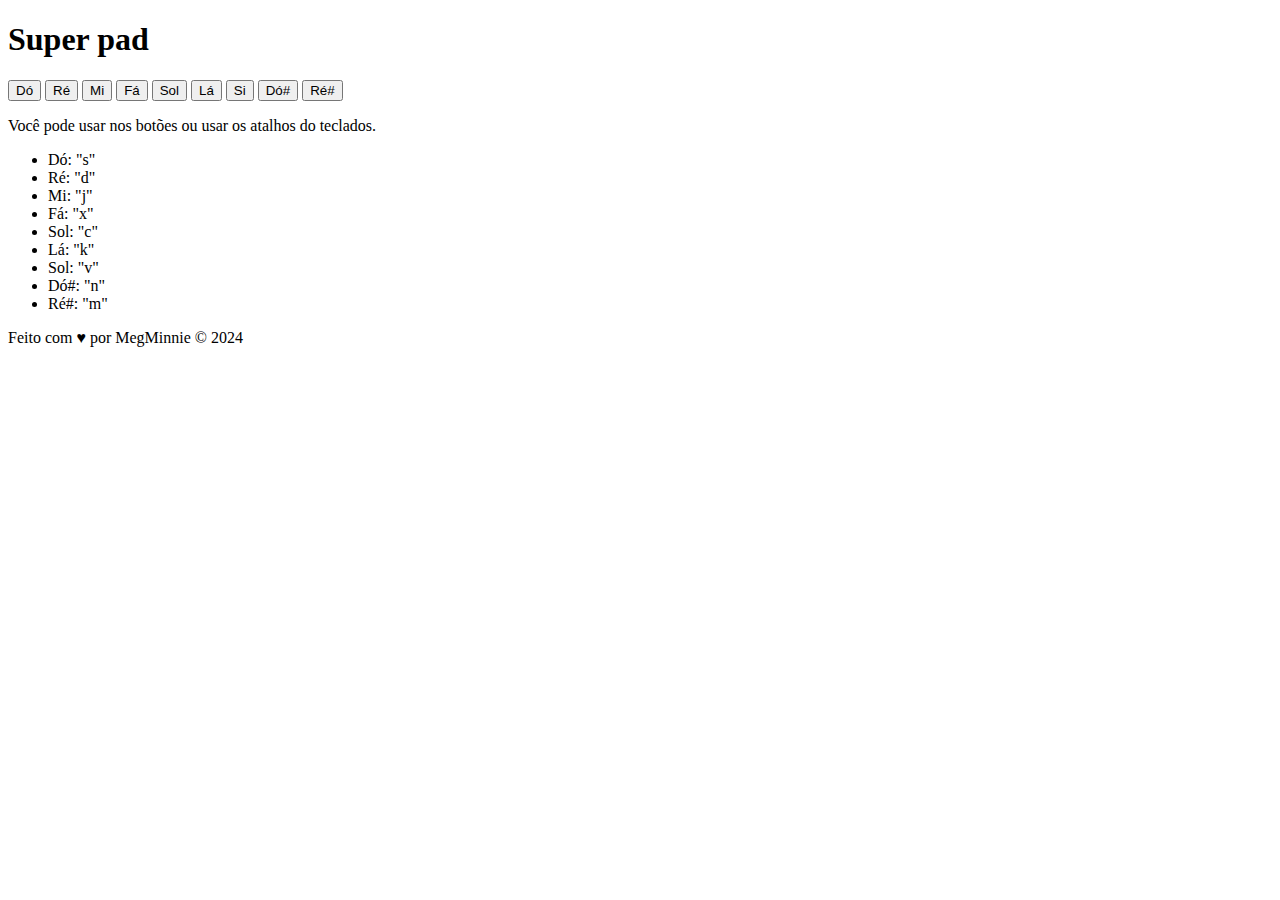
==== index.html @ 97c4cc92 "fix: Resolvi alguns problemas e os arquivos foram movidos para facilitar o deploy" ====
<!DOCTYPE html>
<html lang="pt-br">
  <head>
    <meta charset="UTF-8" />
    <meta name="viewport" content="width=device-width, initial-scale=1.0" />
    <title>Super pad</title>
    <link rel="stylesheet" href="assets/style.css" />
    <link rel="shortcut icon" href="assets/icon.png" type="image/x-icon" />
    <script defer src="assets/app.js"></script>
  </head>
  <body>
    <div class="geral">
      <div class="container">
        <h1 class="titulo">Super pad</h1>
        <div class="meus-botoes">
          <button id="um">Dó</button>
          <button id="dois">Ré</button>
          <button id="tres">Mi</button>
          <button id="quatro">Fá</button>
          <button id="cinco">Sol</button>
          <button id="seis">Lá</button>
          <button id="sete">Si</button>
          <button id="oito">Dó#</button>
          <button id="nove">Ré#</button>
        </div>
      </div>
      <div class="atalhos">
        <p>Você pode usar nos botões ou usar os atalhos do teclados.</p>

        <ul>
          <li>Dó: "s"</li>
          <li>Ré: "d"</li>
          <li>Mi: "j"</li>
          <li>Fá: "x"</li>
          <li>Sol: "c"</li>
          <li>Lá: "k"</li>
          <li>Sol: "v"</li>
          <li>Dó#: "n"</li>
          <li>Ré#: "m"</li>
        </ul>
      </div>
      <footer class="rodape">
        <p>Feito com &hearts; por MegMinnie &copy; 2024</p>
      </footer>
    </div>
  </body>
</html>
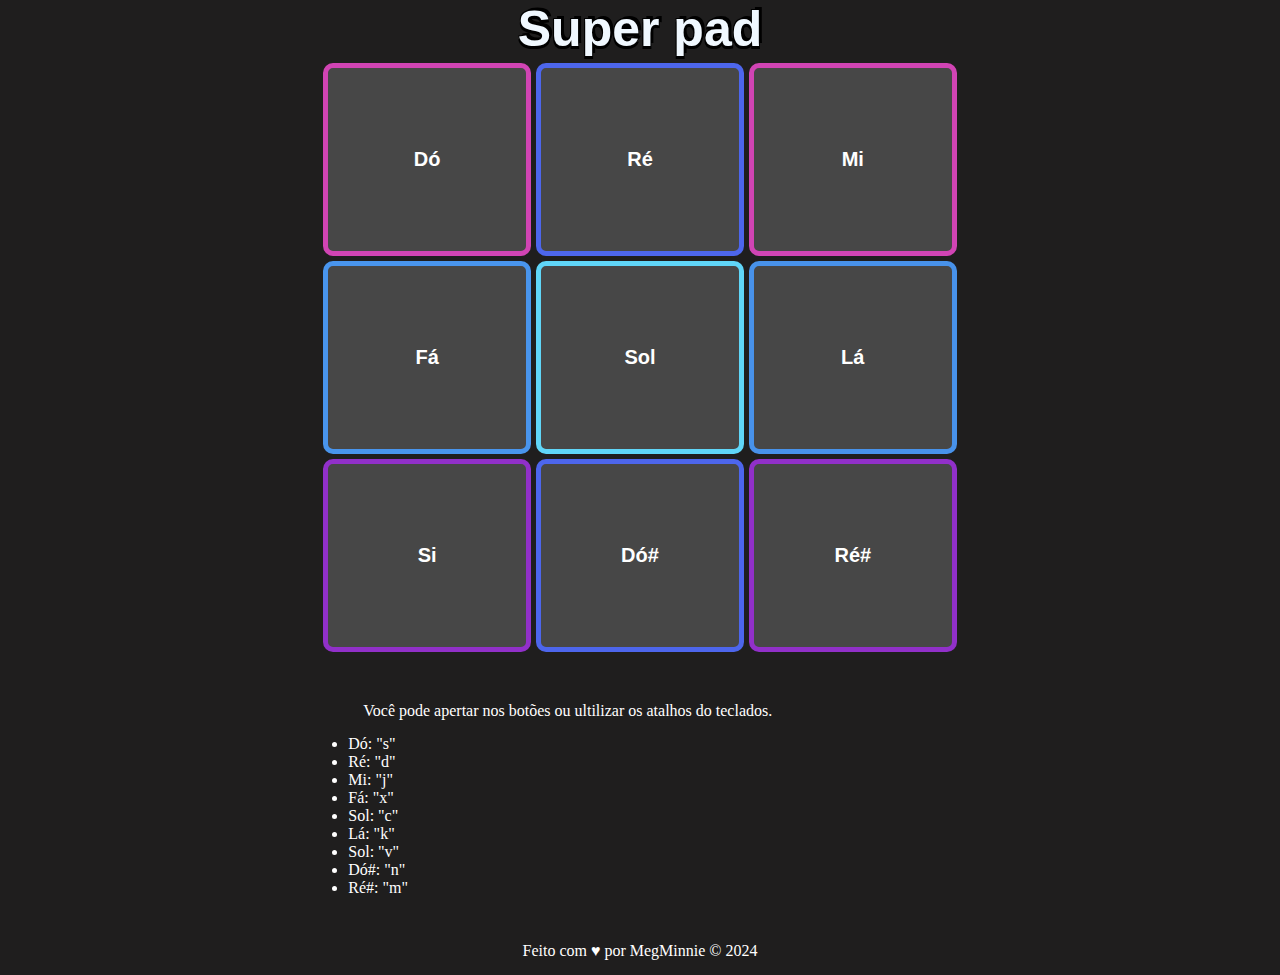
==== commit ffff0874: "Update index.html" ====
--- a/index.html
+++ b/index.html
@@ -25,7 +25,7 @@
         </div>
       </div>
       <div class="atalhos">
-        <p>Você pode usar nos botões ou usar os atalhos do teclados.</p>
+        <p>Você pode apertar nos botões ou ultilizar os atalhos do teclados.</p>
 
         <ul>
           <li>Dó: "s"</li>
--- a/assets/style.css
+++ b/assets/style.css
@@ -0,0 +1,149 @@
+@import url("https://fonts.googleapis.com/css2?family=Roboto:ital,wght@0,100;0,300;0,400;0,500;0,700;0,900;1,100;1,300;1,400;1,500;1,700;1,900&display=swap");
+
+* {
+  box-sizing: border-box;
+  padding: 0%;
+  margin: 0%;
+}
+
+body {
+  align-items: center;
+  display: flex;
+  justify-content: center;
+  min-height: 100svh;
+  background-color: #1f1e1e;
+}
+
+.cotainer {
+  padding: 600px;
+  display: flex;
+  flex-direction: column;
+}
+button {
+  padding: 80px;
+  border: none;
+  border: black 1px solid;
+  border-radius: 10px;
+  font-size: 20px;
+  color: white;
+  font-weight: 900;
+}
+
+#um {
+  border: 5px #d144b4 solid;
+  background-color: #474747;
+}
+
+#um:active {
+  background-color: #d144b4;
+}
+
+#dois {
+  border: 5px #4d66ec solid;
+  background-color: #474747;
+}
+
+#dois:active {
+  background-color: #4d66ec;
+}
+
+#tres {
+  border: 5px #d144b4 solid;
+  background-color: #474747;
+}
+
+#tres:active {
+  background-color: #d144b4;
+}
+
+#quatro {
+  border: 5px #4995ed solid;
+  background-color: #474747;
+}
+
+#quatro:active {
+  background-color: #4995ed;
+}
+
+#cinco {
+  border: 5px #60d6f8 solid;
+  background-color: #474747;
+}
+
+#cinco:active {
+  background-color: #60d6f8;
+}
+#seis {
+  border: 5px #4892ea solid;
+  background-color: #474747;
+}
+
+#seis:active {
+  background-color: #4892ea;
+}
+#sete {
+  border: 5px #9130c9 solid;
+  background-color: #474747;
+}
+
+#sete:active {
+  background-color: #9130c9;
+}
+
+#oito {
+  border: 5px #4d66ec solid;
+  background-color: #474747;
+}
+
+#oito:active {
+  background-color: #4d66ec;
+}
+
+#nove {
+  border: 5px #9130c9 solid;
+  background-color: #474747;
+}
+
+#nove:active {
+  background-color: #9130c9;
+}
+.titulo {
+  text-align: center;
+  color: aliceblue;
+  font-family: sans-serif;
+}
+
+h1 {
+  color: #fff;
+  text-shadow: 1px 3px 0 #000, -1px 3px 0 #000, -1px -1px 0 #000,
+    3px -3px 0 #000;
+  font-family: "Roboto", sans-serif;
+  font-weight: 900;
+  font-style: normal;
+  font-size: 50px;
+}
+.meus-botoes {
+  display: grid;
+  grid-template-columns: repeat(3, 1fr);
+  grid-template-rows: repeat(3, 1fr);
+  margin: 5px;
+  gap: 5px;
+}
+
+.rodape {
+  color: #fff;
+  text-align: center;
+}
+
+.geral {
+  display: flex;
+  flex-direction: column;
+}
+.atalhos {
+  color: white;
+  padding: 30px;
+}
+
+p {
+  margin: 15px;
+}
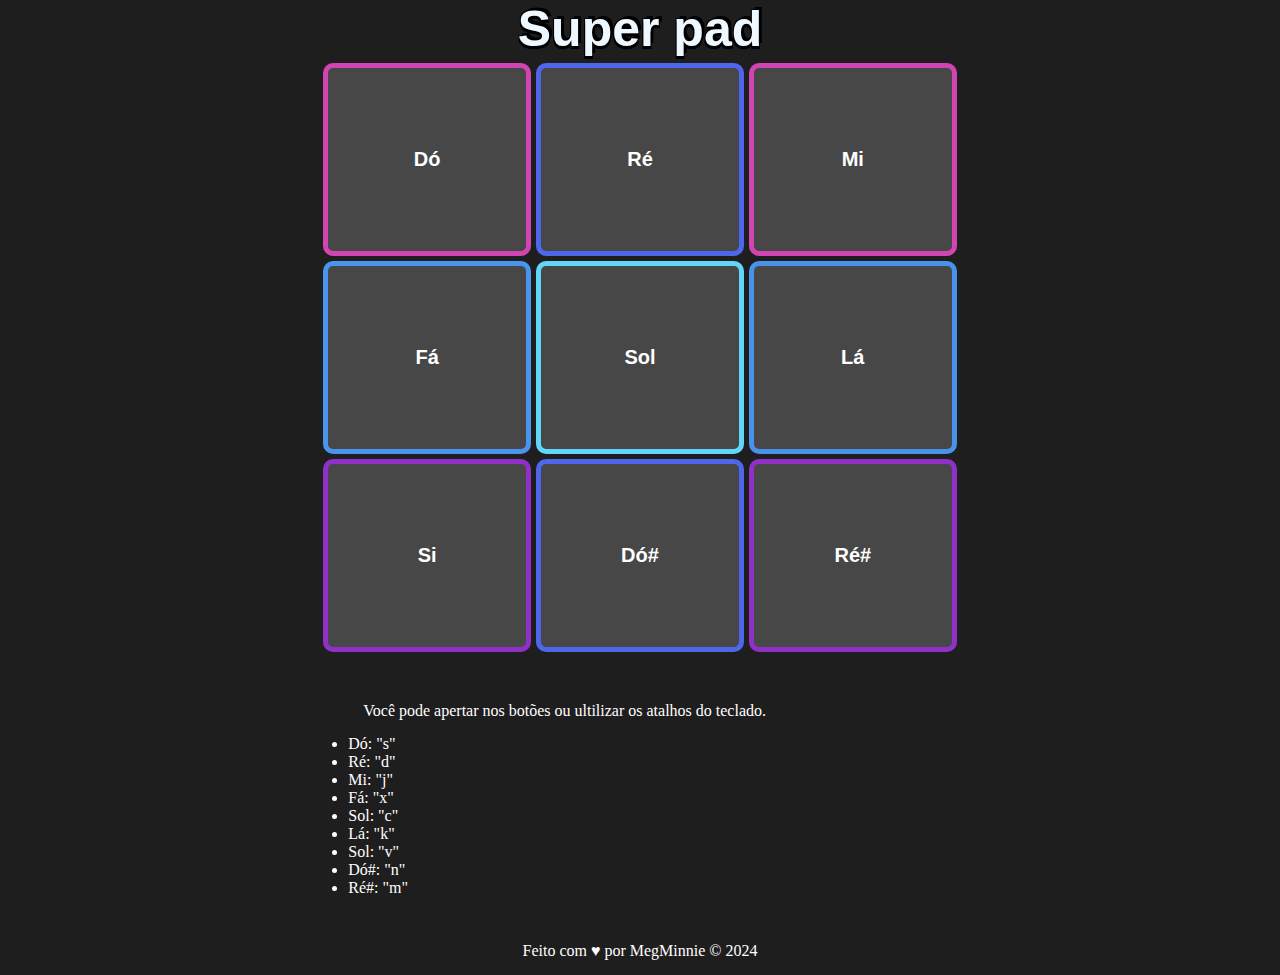
==== commit 4d9d040b: "Update index.html" ====
--- a/index.html
+++ b/index.html
@@ -25,7 +25,7 @@
         </div>
       </div>
       <div class="atalhos">
-        <p>Você pode apertar nos botões ou ultilizar os atalhos do teclados.</p>
+        <p>Você pode apertar nos botões ou ultilizar os atalhos do teclado.</p>
 
         <ul>
           <li>Dó: "s"</li>
